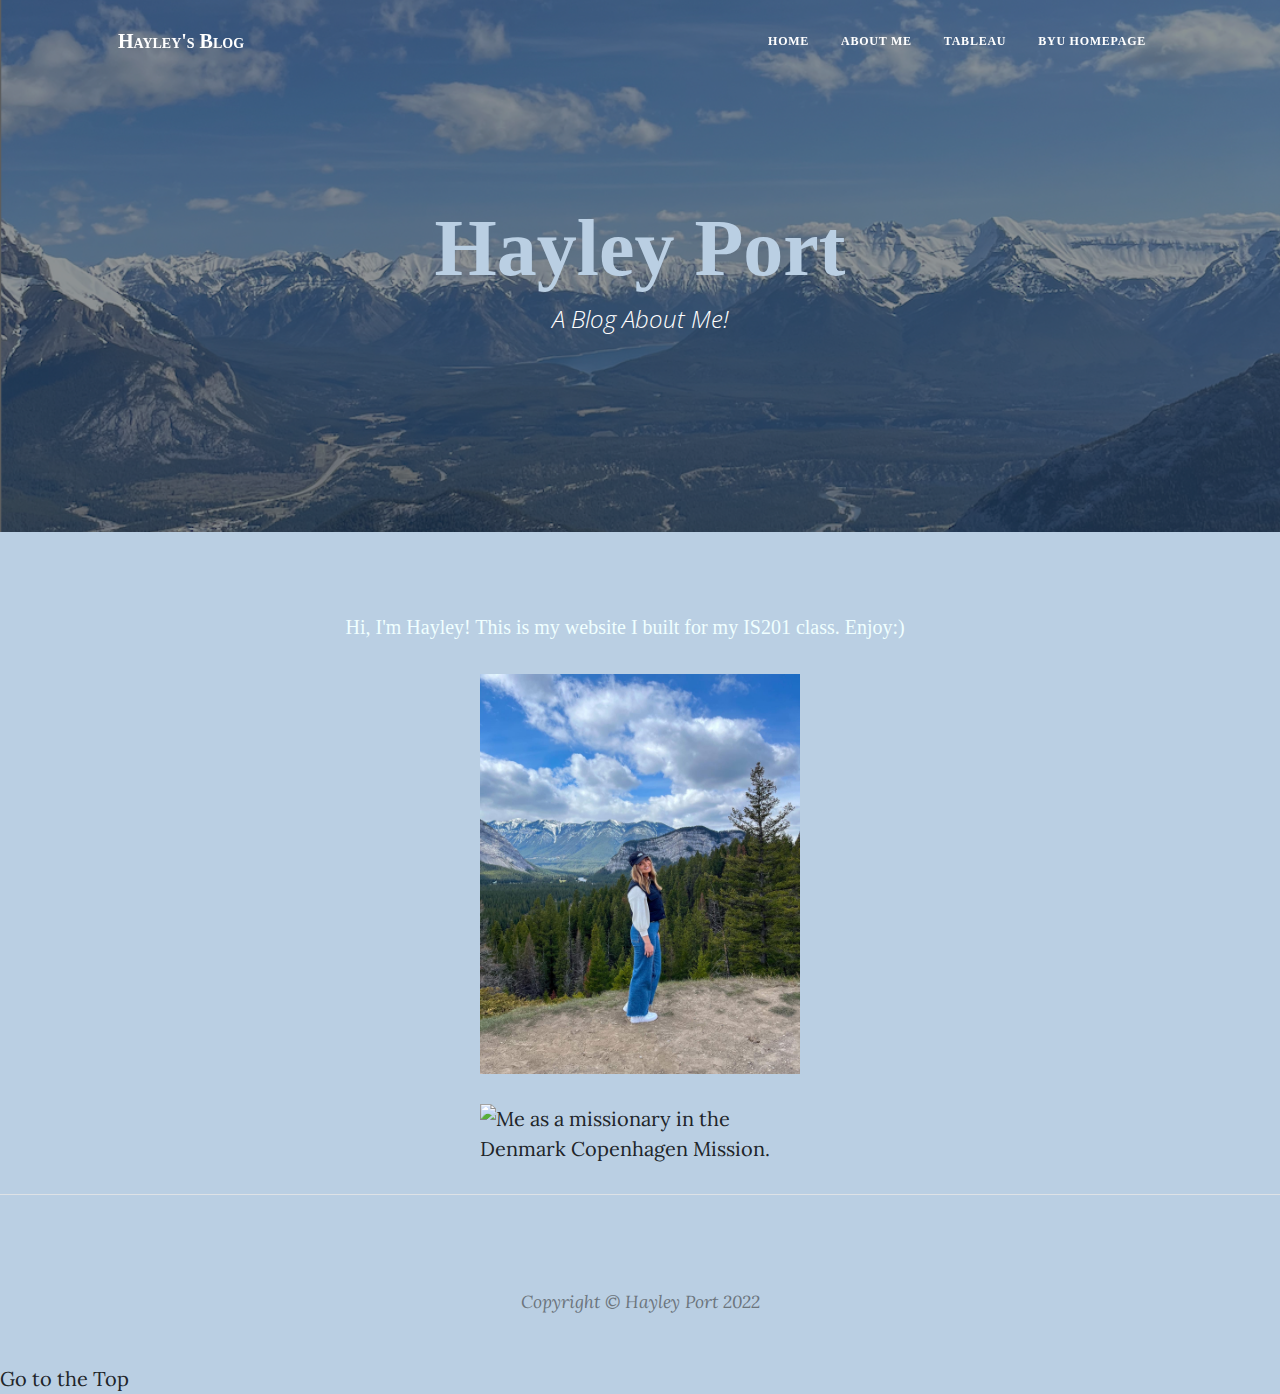
==== index.html @ 3c2b0796 "Add files via upload" ====
<!--Hayley Port, date last edited: 6/16/22-->
<!DOCTYPE html>
<html lang="en">
    <head>
        <meta charset="utf-8" />
        <meta name="viewport" content="width=device-width, initial-scale=1, shrink-to-fit=no" />
        <meta name="description" content="" />
        <meta name="author" content="" />
        <title>Hayley Port - Home Page</title>
        <link rel="icon" type="image/x-icon" href="assets/favicon.ico" />
        <!-- Font Awesome icons (free version)-->
        <script src="https://use.fontawesome.com/releases/v6.1.0/js/all.js" crossorigin="anonymous"></script>
        <!-- Google fonts-->
        <link href="https://fonts.googleapis.com/css?family=Lora:400,700,400italic,700italic" rel="stylesheet" type="text/css" />
        <link href="https://fonts.googleapis.com/css?family=Open+Sans:300italic,400italic,600italic,700italic,800italic,400,300,600,700,800" rel="stylesheet" type="text/css" />
        <!-- Core theme CSS (includes Bootstrap)-->
        <link rel="stylesheet" type="text/css" href="./styles/styles.css">
        <link rel="stylesheet" type="text/css" href="./styles/mystyles.css">
    </head>
    <body>
        <!-- Navigation-->
        <nav class="navbar navbar-expand-lg navbar-light" id="mainNav">
            <div class="container px-4 px-lg-5">
                <a class="navbar-brand" href="./index.html">Hayley's Blog</a>
                <button class="navbar-toggler" type="button" data-bs-toggle="collapse" data-bs-target="#navbarResponsive" aria-controls="navbarResponsive" aria-expanded="false" aria-label="Toggle navigation">
                    Menu
                    <i class="fas fa-bars"></i>
                </button>
                <div class="collapse navbar-collapse" id="navbarResponsive">
                    <ul class="navbar-nav ms-auto py-4 py-lg-0">
                        <li class="nav-item"><a class="nav-link px-lg-3 py-3 py-lg-4" href="index.html">Home</a></li>
                        <li class="nav-item"><a class="nav-link px-lg-3 py-3 py-lg-4" href="./html/about.html">About Me</a></li>
                        <li class="nav-item"><a class="nav-link px-lg-3 py-3 py-lg-4" href="./html/tableau.html">Tableau</a></li>
                        <li class="nav-item"><a class="nav-link px-lg-3 py-3 py-lg-4" href="https://www.byu.edu/">BYU Homepage</a></li>
                    </ul>
                </div>
            </div>
        </nav>
        <!-- Page Header-->
        <header class="masthead" style="background-image: url('./images/canada.png')">
            <div class="container position-relative px-4 px-lg-5">
                <div class="row gx-4 gx-lg-5 justify-content-center">
                    <div class="col-md-10 col-lg-8 col-xl-7">
                        <div class="site-heading">
                            <h1>Hayley Port</h1>
                            <span class="subheading">A Blog About Me!</span>
                        </div>
                    </div>
                </div>
            </div>
        </header>
        <!-- Main Content-->
        <div class="container px-4 px-lg-5">
            <div class="row gx-4 gx-lg-5 justify-content-center">
                <div class="col-md-10 col-lg-8 col-xl-7">
                    <!-- Post preview-->
                    <p> Hi, I'm Hayley! This is my website I built for my IS201 class. Enjoy:)</p>
                </div>
            </div>
        </div>
        <img src="./images/me.jpg" alt = "Sulphur Mountain in Banff National Park, Canada." width = "300">
        <br>
        <img src="./images/missionary.jpg" alt="Me as a missionary in the Denmark Copenhagen Mission." width="300">
        <br>
        <!-- Footer-->
        <footer class="border-top">
            <div class="container px-4 px-lg-5">
                <div class="row gx-4 gx-lg-5 justify-content-center">
                    <div class="col-md-10 col-lg-8 col-xl-7">
                        <ul class="list-inline text-center">
                            <li class="list-inline-item">
                                <a href="https://www.instagram.com/hayley.port/?hl=en">
                                    <span class="fa-stack fa-lg">
                                        <i class="fas fa-circle fa-stack-2x"></i>
                                        <i class="fab fa-instagram fa-stack-1x fa-inverse"></i>
                                    </span>
                                </a>
                            </li>
                            <li class="list-inline-item">
                                <a href="https://www.facebook.com/hayley.k.port/">
                                    <span class="fa-stack fa-lg">
                                        <i class="fas fa-circle fa-stack-2x"></i>
                                        <i class="fab fa-facebook-f fa-stack-1x fa-inverse"></i>
                                    </span>
                                </a>
                            </li>
                                    </span>
                                </a>
                            </li>
                        </ul>
                        <div class="small text-center text-muted fst-italic">Copyright &copy; Hayley Port 2022</div>
                    </div>
                </div>
            </div>
        </footer>
        <!-- Bootstrap core JS-->
        <script src="https://cdn.jsdelivr.net/npm/bootstrap@5.1.3/dist/js/bootstrap.bundle.min.js"></script>
        <!-- Core theme JS-->
        <script src="js/scripts.js"></script>
        <a href = "#top" > Go to the Top </a>
        <br>
    </body>
</html>
---- styles/mystyles.css ----
body{
    background-color: #bacfe3;
}

h1{
    color: #bacfe3;
    text-align: center;
    font-stretch: expanded;
    font-family: Georgia, 'Times New Roman', Times, serif;
}

p{
    font-family: Georgia, 'Times New Roman', Times, serif;
    color: azure;
}

#mainNav{
    font-variant: small-caps;
    font-family: Georgia, 'Times New Roman', Times, serif;
}

.subheading{
    font-style: italic;
    font-family: Georgia, 'Times New Roman', Times, serif;
}

#top{
   font-family: Georgia, 'Times New Roman', Times, serif;
   color: azure;
   text-align: center;
}

#bottom{
    font-family: Georgia, 'Times New Roman', Times, serif;
    color: azure;
    text-align: center;
}

img{
    width: 25%;
    display: block;
    margin-left: auto;
    margin-right: auto;
}

.resume{
    font-family: Georgia, 'Times New Roman', Times, serif;
    font-weight: bold;
    color:black;
}

.resumepoint{
    font-family: Georgia, 'Times New Roman', Times, serif;
    color: black;
}

.iframe-container{
    position: relative;
    width: 100%;
    padding-bottom: 56.25%; 
    height: 0;
  }
  .iframe-container iframe{
    position: absolute;
    top:10px;
    left: 10px;
    width: 100%;
    height: 100%;
  }
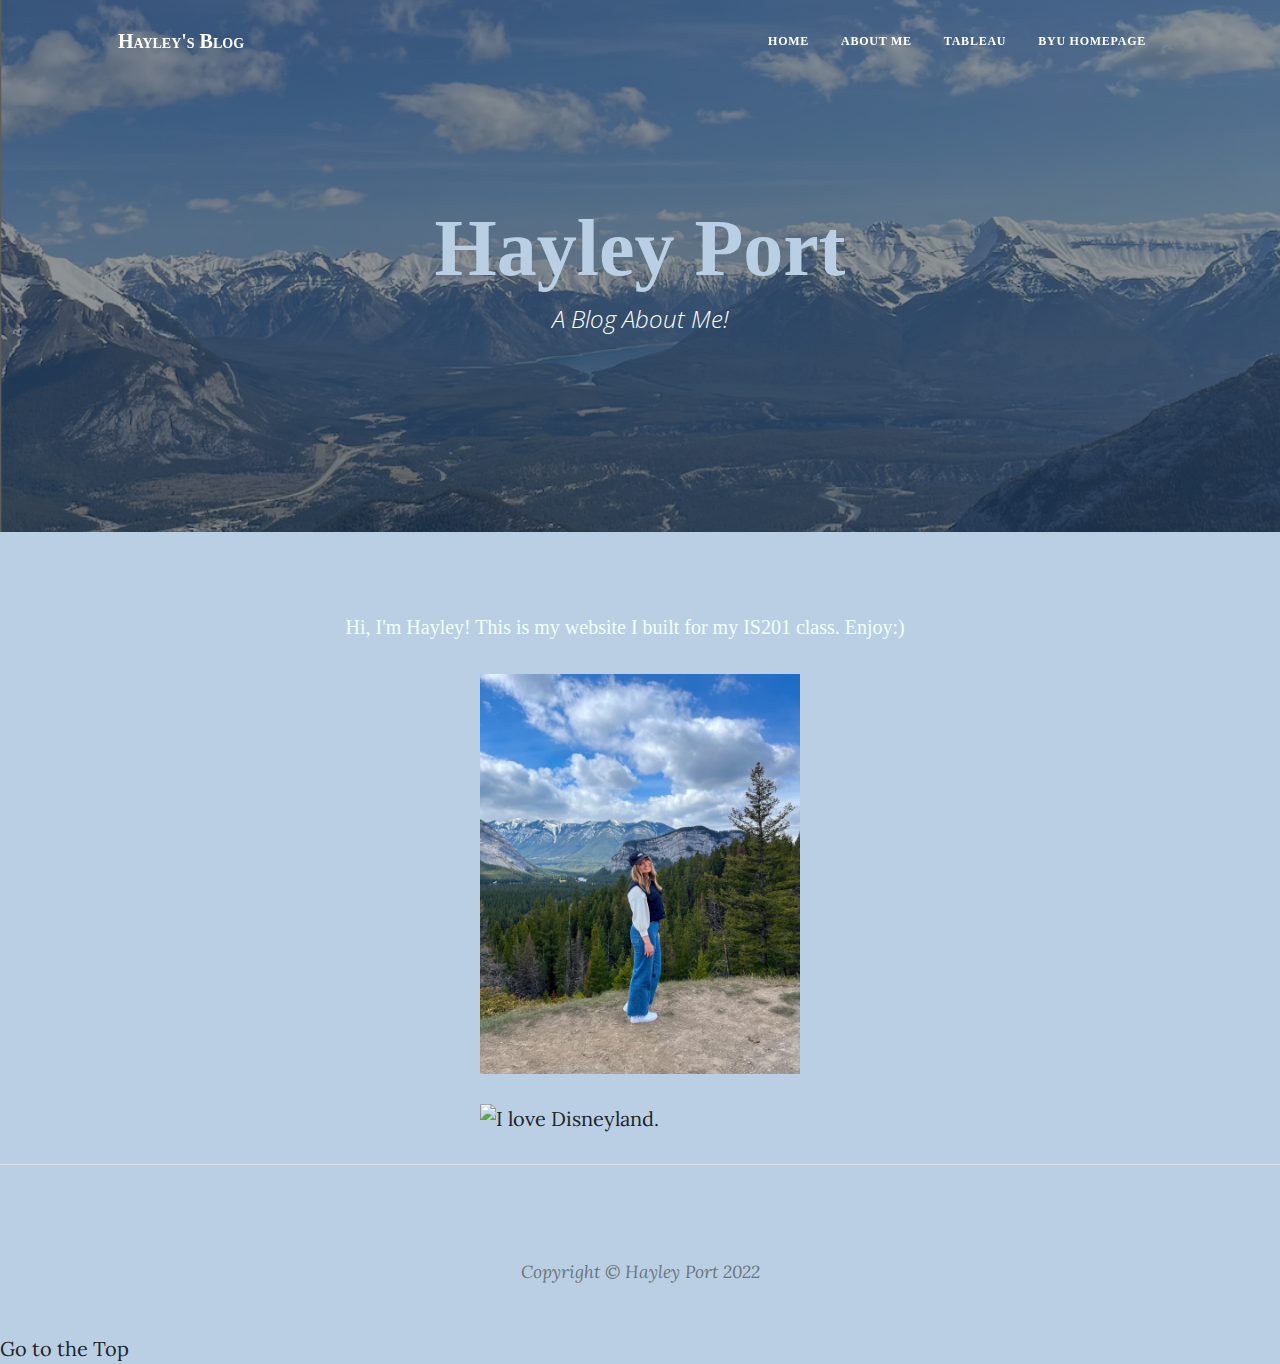
==== commit 82c94865: "Add files via upload" ====
--- a/index.html
+++ b/index.html
@@ -60,7 +60,7 @@
         </div>
         <img src="./images/me.jpg" alt = "Sulphur Mountain in Banff National Park, Canada." width = "300">
         <br>
-        <img src="./images/missionary.jpg" alt="Me as a missionary in the Denmark Copenhagen Mission." width="300">
+        <img src="images/disney.png" alt="I love Disneyland." width="300">
         <br>
         <!-- Footer-->
         <footer class="border-top">
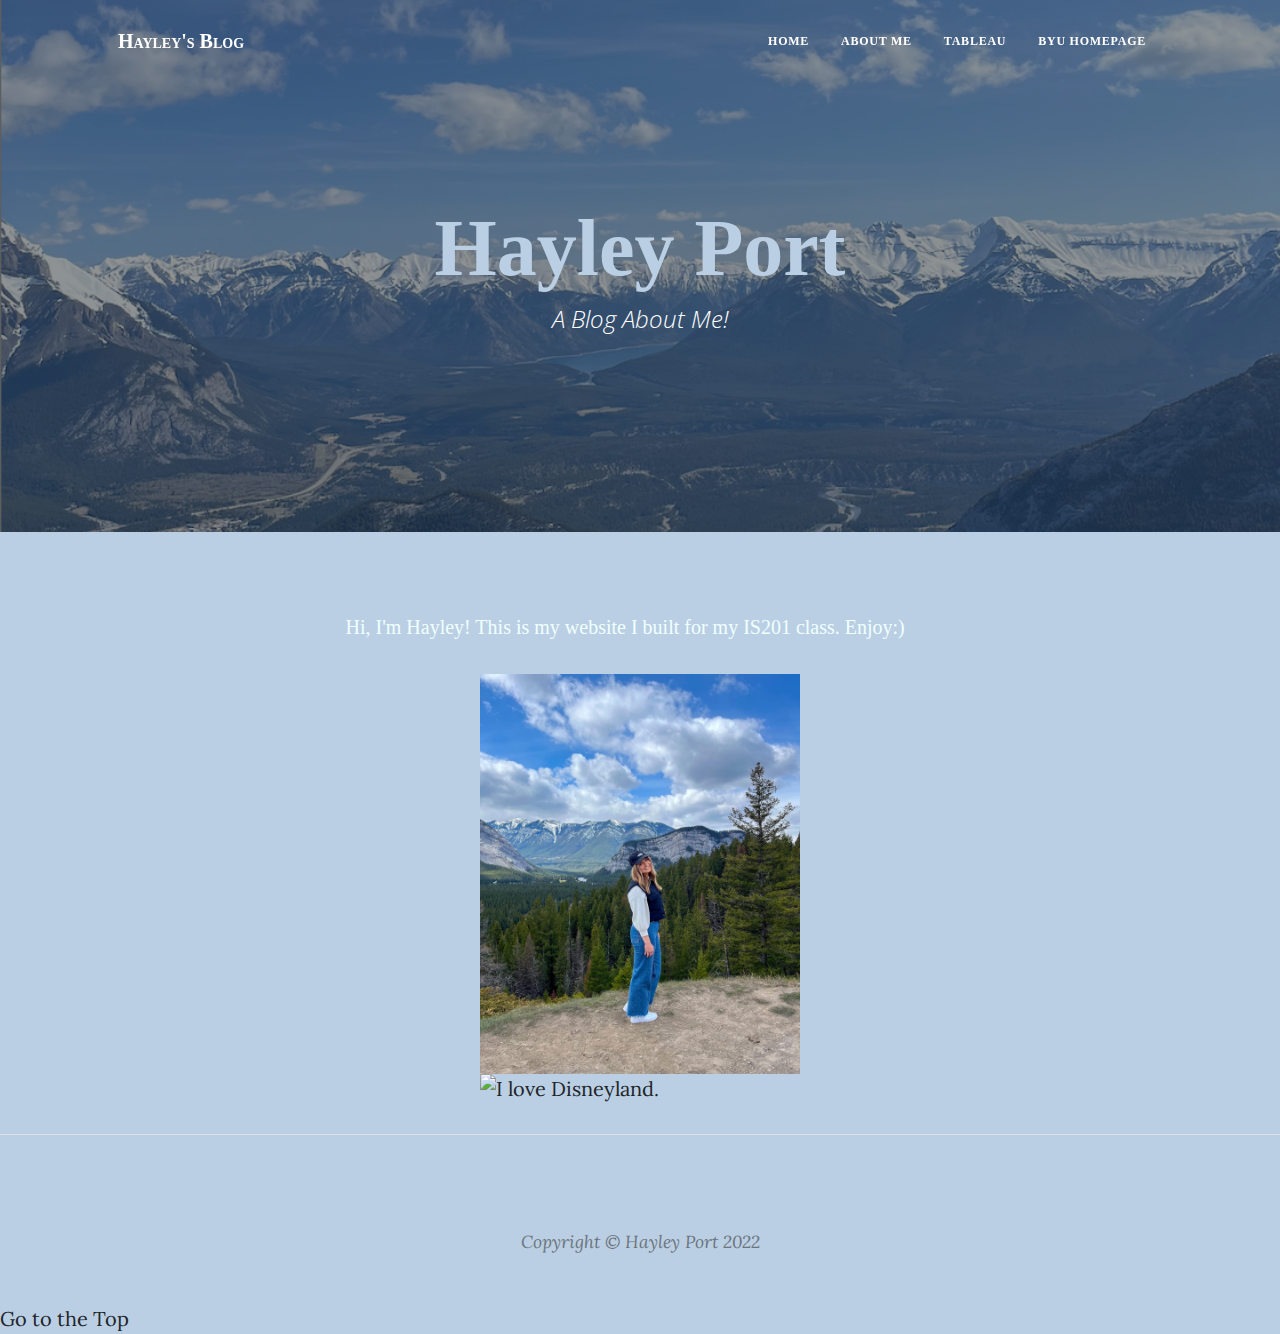
==== commit 7dc2b3f1: "Add files via upload" ====
--- a/index.html
+++ b/index.html
@@ -59,8 +59,7 @@
             </div>
         </div>
         <img src="./images/me.jpg" alt = "Sulphur Mountain in Banff National Park, Canada." width = "300">
-        <br>
-        <img src="images/disney.png" alt="I love Disneyland." width="300">
+        <img src="./images/disney.png" alt="I love Disneyland." width="300">
         <br>
         <!-- Footer-->
         <footer class="border-top">
